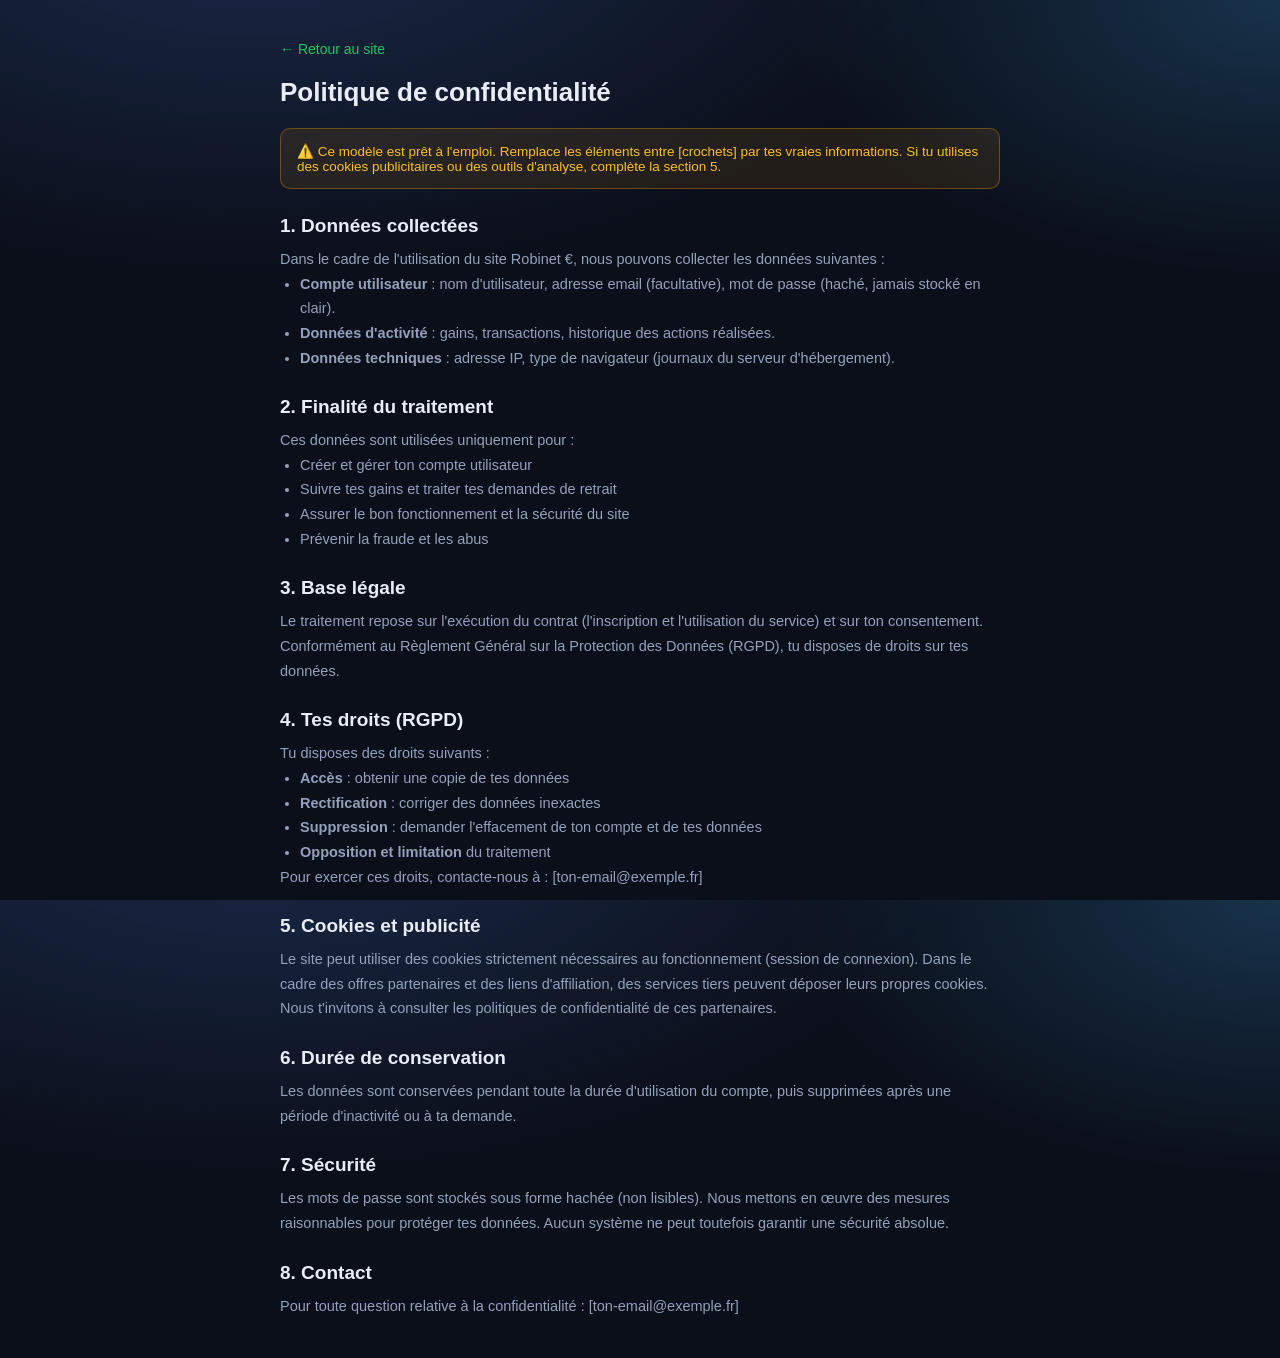
==== robinet-euro/static/confidentialite.html @ 14d7a615 "Ajout des mentions légales et politique de confidentialité" ====
<!DOCTYPE html>
<html lang="fr">
<head>
<meta charset="UTF-8">
<meta name="viewport" content="width=device-width, initial-scale=1.0">
<title>Politique de confidentialité — Robinet €</title>
<link rel="stylesheet" href="style.css">
<style>
  .legal-wrap{max-width:760px;margin:0 auto;padding:40px 20px}
  .legal-wrap h1{font-size:26px;margin-bottom:20px}
  .legal-wrap h2{font-size:19px;margin:26px 0 10px}
  .legal-wrap p,.legal-wrap li{color:var(--muted);font-size:14.5px;line-height:1.7}
  .legal-wrap ul{padding-left:20px}
  .legal-wrap a{color:var(--accent)}
  .back{display:inline-block;margin-bottom:20px;color:var(--accent);text-decoration:none;font-size:14px}
  .warn{background:rgba(245,158,11,.1);border:1px solid rgba(245,158,11,.35);border-radius:10px;padding:14px 16px;font-size:13.5px;color:#fbbf24;margin-bottom:24px}
</style>
</head>
<body>
<div class="legal-wrap">
  <a class="back" href="/">← Retour au site</a>
  <h1>Politique de confidentialité</h1>

  <div class="warn">
    ⚠️ Ce modèle est prêt à l'emploi. Remplace les éléments entre [crochets] par tes vraies informations. Si tu utilises des cookies publicitaires ou des outils d'analyse, complète la section 5.
  </div>

  <h2>1. Données collectées</h2>
  <p>Dans le cadre de l'utilisation du site Robinet €, nous pouvons collecter les données suivantes :</p>
  <ul>
    <li><strong>Compte utilisateur</strong> : nom d'utilisateur, adresse email (facultative), mot de passe (haché, jamais stocké en clair).</li>
    <li><strong>Données d'activité</strong> : gains, transactions, historique des actions réalisées.</li>
    <li><strong>Données techniques</strong> : adresse IP, type de navigateur (journaux du serveur d'hébergement).</li>
  </ul>

  <h2>2. Finalité du traitement</h2>
  <p>Ces données sont utilisées uniquement pour :</p>
  <ul>
    <li>Créer et gérer ton compte utilisateur</li>
    <li>Suivre tes gains et traiter tes demandes de retrait</li>
    <li>Assurer le bon fonctionnement et la sécurité du site</li>
    <li>Prévenir la fraude et les abus</li>
  </ul>

  <h2>3. Base légale</h2>
  <p>
    Le traitement repose sur l'exécution du contrat (l'inscription et l'utilisation du service) et sur ton consentement. Conformément au Règlement Général sur la Protection des Données (RGPD), tu disposes de droits sur tes données.
  </p>

  <h2>4. Tes droits (RGPD)</h2>
  <p>Tu disposes des droits suivants :</p>
  <ul>
    <li><strong>Accès</strong> : obtenir une copie de tes données</li>
    <li><strong>Rectification</strong> : corriger des données inexactes</li>
    <li><strong>Suppression</strong> : demander l'effacement de ton compte et de tes données</li>
    <li><strong>Opposition et limitation</strong> du traitement</li>
  </ul>
  <p>Pour exercer ces droits, contacte-nous à : [ton-email@exemple.fr]</p>

  <h2>5. Cookies et publicité</h2>
  <p>
    Le site peut utiliser des cookies strictement nécessaires au fonctionnement (session de connexion). Dans le cadre des offres partenaires et des liens d'affiliation, des services tiers peuvent déposer leurs propres cookies. Nous t'invitons à consulter les politiques de confidentialité de ces partenaires.
  </p>

  <h2>6. Durée de conservation</h2>
  <p>
    Les données sont conservées pendant toute la durée d'utilisation du compte, puis supprimées après une période d'inactivité ou à ta demande.
  </p>

  <h2>7. Sécurité</h2>
  <p>
    Les mots de passe sont stockés sous forme hachée (non lisibles). Nous mettons en œuvre des mesures raisonnables pour protéger tes données. Aucun système ne peut toutefois garantir une sécurité absolue.
  </p>

  <h2>8. Contact</h2>
  <p>Pour toute question relative à la confidentialité : [ton-email@exemple.fr]</p>
</div>
</body>
</html>
---- robinet-euro/static/style.css ----
:root{
  --bg:#0b0f1a; --bg2:#111827; --card:#161f33; --card2:#1c2740;
  --text:#e8edf7; --muted:#93a1bb; --line:#26324d;
  --accent:#22c55e; --accent2:#16a34a; --gold:#f59e0b;
  --blue:#6366f1; --red:#ef4444; --green:#22c55e;
}
*{box-sizing:border-box;margin:0;padding:0}
html,body{height:100%}
body{
  font-family:-apple-system,BlinkMacSystemFont,"Segoe UI",Roboto,Helvetica,Arial,sans-serif;
  background:radial-gradient(1200px 600px at 20% -10%, #1b2a4a 0%, transparent 60%),
             radial-gradient(900px 500px at 100% 0%, #17324a 0%, transparent 55%),
             var(--bg);
  color:var(--text);
  min-height:100vh;
}
.hidden{display:none !important}
.muted{color:var(--muted)}
a{color:var(--accent)}
button{font-family:inherit;cursor:pointer}

/* ===== TOP BAR ===== */
.topbar{
  position:sticky;top:0;z-index:50;
  display:flex;align-items:center;gap:20px;flex-wrap:wrap;
  padding:12px 22px;background:rgba(11,15,26,.85);backdrop-filter:blur(10px);
  border-bottom:1px solid var(--line);
}
.logo{font-size:20px;font-weight:800}
.logo span{color:var(--accent)}
.logo-big{font-size:34px;font-weight:900;text-align:center}
.logo-big span{color:var(--accent)}
.nav{display:flex;gap:6px;flex-wrap:wrap}
.nav-btn{
  background:transparent;border:1px solid transparent;color:var(--muted);
  padding:8px 14px;border-radius:10px;font-size:14px;transition:.15s;
}
.nav-btn:hover{color:var(--text);background:var(--card2)}
.nav-btn.active{color:var(--text);background:var(--card2);border-color:var(--line)}
.user-box{margin-left:auto;display:flex;align-items:center;gap:14px}
.balance-pill{
  background:linear-gradient(135deg,#14532d,#166534);border:1px solid #1f7a3d;
  padding:8px 16px;border-radius:999px;font-weight:700;color:#86efac;white-space:nowrap;
}
.user-menu{display:flex;align-items:center;gap:8px;color:var(--muted);font-size:14px}
.btn-ghost{background:transparent;border:1px solid var(--line);color:var(--muted);
  border-radius:8px;padding:6px 10px;transition:.15s}
.btn-ghost:hover{color:var(--text);background:var(--card2)}

/* ===== CONTAINER ===== */
.container{max-width:1080px;margin:0 auto;padding:26px 20px 80px}
.tab{display:none}
.tab.active{display:block;animation:fade .25s}
@keyframes fade{from{opacity:0;transform:translateY(6px)}to{opacity:1;transform:none}}
.page-title{font-size:26px;margin-bottom:6px}

/* ===== HERO ===== */
.hero{
  display:flex;justify-content:space-between;gap:24px;flex-wrap:wrap;
  background:linear-gradient(135deg,#14204a,#0f2b3a);border:1px solid var(--line);
  border-radius:18px;padding:26px;margin-bottom:20px;
}
.hero-text h1{font-size:26px;margin-bottom:8px}
.hero-balance{text-align:center;min-width:240px}
.big-balance{font-size:42px;font-weight:900;color:var(--accent)}
.big-balance span{font-size:42px}
.sub{color:var(--muted);font-size:13px;margin-top:4px}
.sub.small{font-size:12px}
.progress-track{background:var(--card2);border-radius:999px;height:10px;margin-top:12px;overflow:hidden}
.progress-fill{background:linear-gradient(90deg,var(--accent),#4ade80);height:100%;transition:width .4s}

/* ===== STATS ===== */
.stat-grid{display:grid;grid-template-columns:repeat(auto-fit,minmax(160px,1fr));gap:14px;margin-bottom:20px}
.stat{background:var(--card);border:1px solid var(--line);border-radius:14px;padding:18px;text-align:center}
.stat-val{font-size:26px;font-weight:800}
.stat-label{color:var(--muted);font-size:12px;margin-top:4px}

/* ===== CARDS ===== */
.two-col{display:grid;grid-template-columns:1fr 1fr;gap:16px;margin-bottom:20px}
@media(max-width:720px){.two-col{grid-template-columns:1fr}}
.card{background:var(--card);border:1px solid var(--line);border-radius:14px;padding:20px;margin-bottom:16px}
.card h2{font-size:17px;margin-bottom:10px}
.card p{color:var(--muted);font-size:14px;line-height:1.55;margin-bottom:12px}
.card p b{color:var(--text)}

/* ===== BUTTONS ===== */
.btn-primary{
  background:linear-gradient(135deg,var(--accent),var(--accent2));color:#04210f;
  border:none;border-radius:10px;padding:11px 18px;font-weight:700;font-size:14px;transition:.15s;
}
.btn-primary:hover{filter:brightness(1.08)}
.btn-primary:disabled{opacity:.5;cursor:not-allowed;filter:none}
.btn-primary.big{width:100%;padding:13px;font-size:15px}

/* ===== FIELDS ===== */
.field{margin-bottom:14px}
.field label{display:block;font-size:13px;color:var(--muted);margin-bottom:6px}
.field input,.field select{
  width:100%;background:var(--bg2);border:1px solid var(--line);color:var(--text);
  border-radius:10px;padding:11px 12px;font-size:14px;outline:none;transition:.15s;
}
.field input:focus,.field select:focus{border-color:var(--accent)}
.field .sub{margin-top:6px}

/* ===== AUTH ===== */
.auth-screen{min-height:100vh;display:flex;align-items:center;justify-content:center;padding:20px}
.auth-card{width:100%;max-width:400px;background:var(--card);border:1px solid var(--line);
  border-radius:18px;padding:30px}
.tagline{color:var(--muted);text-align:center;font-size:14px;margin:12px 0 20px;line-height:1.5}
.auth-tabs{display:flex;gap:8px;margin-bottom:20px}
.auth-tab{flex:1;background:var(--bg2);border:1px solid var(--line);color:var(--muted);
  padding:10px;border-radius:10px;font-weight:600}
.auth-tab.active{background:var(--card2);color:var(--text);border-color:var(--accent)}
.auth-form .field{margin-bottom:14px}
.hint{text-align:center;color:var(--muted);font-size:12px;margin-top:16px}
.error-box{background:rgba(239,68,68,.12);border:1px solid rgba(239,68,68,.4);color:#fca5a5;
  padding:10px 12px;border-radius:10px;font-size:13px;margin-bottom:12px}

/* ===== OFFER GRID ===== */
.filter-row{display:flex;gap:8px;margin:16px 0;flex-wrap:wrap}
.chip{background:var(--card2);border:1px solid var(--line);color:var(--muted);
  padding:7px 14px;border-radius:999px;font-size:13px;transition:.15s}
.chip.active{color:#04210f;background:var(--accent);border-color:var(--accent);font-weight:700}
.offer-grid{display:grid;grid-template-columns:repeat(auto-fill,minmax(240px,1fr));gap:14px}
.offer{background:var(--card);border:1px solid var(--line);border-radius:14px;padding:16px;
  display:flex;flex-direction:column;gap:10px;transition:.15s}
.offer:hover{border-color:var(--accent)}
.offer-icon{font-size:30px}
.offer-title{font-weight:700;font-size:14px;line-height:1.35}
.offer-desc{color:var(--muted);font-size:12.5px;line-height:1.45;flex:1}
.offer-foot{display:flex;align-items:center;justify-content:space-between}
.offer-reward{font-weight:800;color:var(--accent);font-size:16px}
.offer-btn{background:var(--bg2);border:1px solid var(--line);color:var(--text);
  padding:8px 14px;border-radius:9px;font-size:13px;font-weight:600;transition:.15s}
.offer-btn:hover{border-color:var(--accent)}
.offer-btn:disabled{opacity:.45;cursor:not-allowed}
.offer.done{opacity:.65}

/* ===== LEADERBOARD ===== */
.leaderboard{list-style:none;counter-reset:lb}
.leaderboard li{display:flex;align-items:center;gap:12px;padding:10px 4px;border-bottom:1px solid var(--line)}
.leaderboard li:last-child{border-bottom:none}
.leaderboard li::before{counter-increment:lb;content:counter(lb);
  width:26px;height:26px;border-radius:50%;background:var(--card2);display:flex;align-items:center;
  justify-content:center;font-size:12px;font-weight:700;color:var(--muted)}
.leaderboard li:nth-child(1)::before{background:var(--gold);color:#000}
.leaderboard li:nth-child(2)::before{background:#cbd5e1;color:#000}
.leaderboard li:nth-child(3)::before{background:#d97706;color:#000}
.lb-name{flex:1;font-weight:600}
.lb-earn{color:var(--accent);font-weight:700}

/* ===== TABLE ===== */
.table{width:100%;border-collapse:collapse;font-size:13.5px}
.table th{text-align:left;color:var(--muted);font-weight:600;padding:10px 8px;border-bottom:1px solid var(--line)}
.table td{padding:10px 8px;border-bottom:1px solid var(--line)}
.table tr:last-child td{border-bottom:none}
.amt-pos{color:var(--green);font-weight:700}
.amt-neg{color:var(--red);font-weight:700}

/* ===== WITHDRAW LIST ===== */
.wd-list{display:flex;flex-direction:column;gap:10px}
.wd-item{background:var(--bg2);border:1px solid var(--line);border-radius:10px;padding:12px;font-size:13px}
.wd-top{display:flex;justify-content:space-between;align-items:center;margin-bottom:4px}
.wd-amount{font-weight:800;font-size:16px}
.badge{padding:3px 9px;border-radius:999px;font-size:11px;font-weight:700}
.badge.pending{background:rgba(245,158,11,.15);color:#fbbf24}
.badge.paid{background:rgba(34,197,94,.15);color:#4ade80}
.badge.rejected{background:rgba(239,68,68,.15);color:#f87171}

/* ===== ADMIN ===== */
.form-row{display:flex;gap:10px;flex-wrap:wrap;margin-bottom:12px}
.form-row input,.form-row select{
  background:var(--bg2);border:1px solid var(--line);color:var(--text);
  border-radius:9px;padding:10px;font-size:13px;flex:1;min-width:140px;outline:none}
.adm-row{display:flex;align-items:center;gap:10px;padding:10px 4px;border-bottom:1px solid var(--line);flex-wrap:wrap}
.adm-row:last-child{border-bottom:none}
.adm-main{flex:1;min-width:140px}
.adm-title{font-weight:600;font-size:14px}
.adm-sub{color:var(--muted);font-size:12px}
.btn-sm{background:var(--card2);border:1px solid var(--line);color:var(--text);
  padding:6px 12px;border-radius:8px;font-size:12.5px;font-weight:600}
.btn-sm.green{border-color:var(--green);color:var(--green)}
.btn-sm.red{border-color:var(--red);color:var(--red)}

/* ===== MODAL ===== */
.modal{position:fixed;inset:0;background:rgba(0,0,0,.7);backdrop-filter:blur(4px);
  display:flex;align-items:center;justify-content:center;padding:20px;z-index:100}
.modal-box{background:var(--card);border:1px solid var(--line);border-radius:16px;
  padding:24px;width:100%;max-width:460px;max-height:90vh;overflow-y:auto}
.modal-box h2{font-size:19px;margin-bottom:12px}
.modal-box.center{text-align:center}

/* ===== VIDEO PLAYER ===== */
.video-player{background:#000;border-radius:12px;overflow:hidden;position:relative;aspect-ratio:16/9}
.video-inner{position:absolute;inset:0;display:flex;flex-direction:column;align-items:center;
  justify-content:center;gap:10px;background:linear-gradient(135deg,#1e293b,#0f172a);
  animation:adpulse 3s infinite}
@keyframes adpulse{0%,100%{background:linear-gradient(135deg,#1e293b,#0f172a)}
  50%{background:linear-gradient(135deg,#312e81,#0f172a)}}
.ad-badge{position:absolute;top:10px;left:10px;background:rgba(0,0,0,.6);color:#fbbf24;
  font-size:10px;letter-spacing:1px;padding:4px 8px;border-radius:4px}
.video-brand{font-size:52px}
.video-title{font-size:18px;font-weight:700;text-align:center;padding:0 20px}
.video-sub{color:#94a3b8;font-size:12px}
.video-bar{position:absolute;bottom:0;left:0;right:0;height:4px;background:rgba(255,255,255,.15)}
.video-bar-fill{height:100%;background:var(--gold);width:0;transition:width .2s linear}
.video-timer{position:absolute;bottom:8px;right:10px;color:#fff;font-size:12px;background:rgba(0,0,0,.6);padding:2px 8px;border-radius:4px}

/* ===== PTC ===== */
.fake-browser{border:1px solid var(--line);border-radius:12px;overflow:hidden;margin:14px 0}
.fb-bar{background:var(--bg2);display:flex;align-items:center;gap:6px;padding:10px 12px}
.dot{width:10px;height:10px;border-radius:50%}
.dot.r{background:#f87171}.dot.y{background:#fbbf24}.dot.g{background:#4ade80}
.fb-url{flex:1;margin-left:8px;background:var(--card2);border-radius:6px;padding:4px 10px;font-size:11px;color:var(--muted)}
.fb-body{padding:18px;text-align:center;background:var(--bg2)}
.ad-banner{background:linear-gradient(135deg,#7c3aed,#2563eb);padding:14px;border-radius:10px;
  font-weight:700;margin-bottom:14px;font-size:14px}
.fb-body h3{font-size:16px;margin-bottom:6px}
.fb-body p{color:var(--muted);font-size:13px}

/* ===== SURVEY ===== */
.sq{margin-bottom:18px}
.sq h4{font-size:14px;margin-bottom:8px}
.sq label{display:flex;align-items:center;gap:8px;padding:9px 12px;background:var(--bg2);
  border:1px solid var(--line);border-radius:9px;margin-bottom:6px;cursor:pointer;font-size:13.5px}
.sq input{margin:0}

/* ===== WHEEL ===== */
.wheel-wrap{position:relative;width:240px;height:240px;margin:20px auto}
.wheel-pointer{position:absolute;top:-12px;left:50%;transform:translateX(-50%);font-size:24px;z-index:5;color:var(--gold)}
.wheel{width:100%;height:100%;border-radius:50%;position:relative;overflow:hidden;
  border:6px solid #facc15;transition:transform 3.2s cubic-bezier(.15,.8,.25,1);background:#0f172a}
.seg{position:absolute;top:0;left:50%;width:50%;height:50%;transform-origin:0 100%;
  transform:rotate(var(--r));display:flex;align-items:center;justify-content:center;
  clip-path:polygon(0 0,100% 0,0 100%);font-size:13px;font-weight:800;color:#fff;padding:12px 6px}
.seg:nth-child(odd){background:#2563eb}.seg:nth-child(even){background:#16a34a}
.wheel-result{font-size:20px;font-weight:800;margin:10px 0;min-height:28px;color:var(--accent)}

/* ===== ROBINET € ===== */
.faucet-card{
  display:flex;gap:26px;align-items:center;flex-wrap:wrap;
  background:linear-gradient(135deg,#0f2b3a,#123c52);border:1px solid #1f5c78;
  border-radius:18px;padding:24px;margin-bottom:20px;position:relative;overflow:hidden;
}
.faucet-card::before{
  content:"";position:absolute;inset:0;
  background:radial-gradient(400px 200px at 30% 0%, rgba(34,197,94,.12), transparent 60%);
}
.faucet-left{position:relative;z-index:2}
.faucet-scene{
  position:relative;width:150px;height:170px;display:flex;flex-direction:column;
  align-items:center;justify-content:flex-start;
}
.faucet-pipe{font-size:64px;line-height:1;filter:drop-shadow(0 4px 10px rgba(0,0,0,.4))}
.faucet-stream{
  display:flex;flex-direction:column;align-items:center;gap:4px;height:60px;
  overflow:hidden;opacity:0;transition:opacity .2s;
}
.faucet-stream.on{opacity:1}
.drop{font-size:16px;animation:drip 1s linear infinite}
.drop:nth-child(2){animation-delay:.33s}
.drop:nth-child(3){animation-delay:.66s}
@keyframes drip{0%{transform:translateY(-40px);opacity:0}30%{opacity:1}100%{transform:translateY(20px);opacity:0}}
.faucet-bowl{font-size:40px;line-height:1;margin-top:2px}
.faucet-right{position:relative;z-index:2;flex:1;min-width:240px}
.faucet-right h2{font-size:22px;margin-bottom:6px}
.faucet-info{display:flex;gap:14px;flex-wrap:wrap;margin:14px 0}
.faucet-reward-range,.faucet-cooldown{
  background:rgba(0,0,0,.25);border:1px solid rgba(255,255,255,.12);
  padding:8px 14px;border-radius:10px;font-size:13px;color:var(--muted)
}
.faucet-reward-range b,.faucet-cooldown b{color:var(--accent)}
.faucet-btn{
  background:linear-gradient(135deg,#22c55e,#059669);color:#04210f;border:none;
  padding:14px 24px;border-radius:12px;font-size:16px;font-weight:800;cursor:pointer;
  transition:.15s;width:100%;max-width:320px;box-shadow:0 6px 20px rgba(34,197,94,.3);
}
.faucet-btn:hover{filter:brightness(1.08);transform:translateY(-1px)}
.faucet-btn:disabled{opacity:.5;cursor:not-allowed;filter:grayscale(.3);transform:none}
.faucet-timer{min-height:22px;margin-top:10px;font-size:14px;font-weight:700;color:var(--gold)}
.faucet-timer.ready{color:var(--accent)}

/* pièces qui tombent après ouverture */
.coin-fall{
  position:absolute;z-index:5;font-size:26px;pointer-events:none;
  animation:coinfall 1.1s ease-in forwards;
}
@keyframes coinfall{
  0%{transform:translateY(0) rotate(0);opacity:1}
  100%{transform:translateY(150px) rotate(360deg);opacity:0}
}

/* ===== JEUX ===== */
.game-grid{display:grid;grid-template-columns:repeat(auto-fit,minmax(280px,1fr));gap:16px}
.game-card{background:var(--card);border:1px solid var(--line);border-radius:16px;padding:20px;
  display:flex;flex-direction:column;gap:12px;text-align:center}
.game-card h3{font-size:17px}
.game-icon{font-size:40px}
.game-btn{
  background:linear-gradient(135deg,#6366f1,#4f46e5);color:#fff;border:none;
  padding:12px 18px;border-radius:10px;font-weight:700;font-size:14px;cursor:pointer;transition:.15s;
}
.game-btn:hover{filter:brightness(1.1)}
.game-btn:disabled{opacity:.5;cursor:not-allowed}
.game-btn.small{padding:9px 16px;font-size:13px;flex:1}
.game-btn.gold{background:linear-gradient(135deg,#f59e0b,#d97706);color:#000}

.clicker-coin{font-size:80px;cursor:pointer;user-select:none;transition:transform .06s;line-height:1.1}
.clicker-coin:active{transform:scale(.9)}
.clicker-count{font-size:22px;font-weight:800;color:var(--accent)}
.clicker-time{color:var(--muted);font-size:14px}

.coinflip-coin{font-size:70px;line-height:1.2;transition:transform .4s}
.coinflip-coin.flip{animation:coinflip .8s}
@keyframes coinflip{0%{transform:rotateY(0)}100%{transform:rotateY(1080deg)}}
.coinflip-buttons{display:flex;gap:10px}
.coinflip-result{min-height:24px;font-weight:700;font-size:15px}
.coinflip-result.win{color:var(--green)}
.coinflip-result.lose{color:var(--red)}

.memory-grid{display:grid;grid-template-columns:repeat(4,1fr);gap:8px;margin:0 auto;width:100%;max-width:260px}
.memory-card{
  aspect-ratio:1;background:var(--bg2);border:1px solid var(--line);border-radius:10px;
  font-size:26px;cursor:pointer;display:flex;align-items:center;justify-content:center;
  transition:.15s;
}
.memory-card.flipped{background:var(--card2)}
.memory-card.matched{background:rgba(34,197,94,.2);border-color:var(--green);cursor:default}
.memory-status{color:var(--muted);font-size:14px;font-weight:600}

/* ===== TOASTS ===== */
#toast-container{position:fixed;bottom:20px;right:20px;display:flex;flex-direction:column;gap:10px;z-index:200}
.toast{background:var(--card);border:1px solid var(--line);border-left:4px solid var(--accent);
  padding:12px 16px;border-radius:10px;font-size:14px;max-width:340px;box-shadow:0 8px 30px rgba(0,0,0,.4);
  animation:slidein .25s}
.toast.err{border-left-color:var(--red)}
.toast.gold{border-left-color:var(--gold)}
@keyframes slidein{from{opacity:0;transform:translateX(30px)}to{opacity:1;transform:none}}
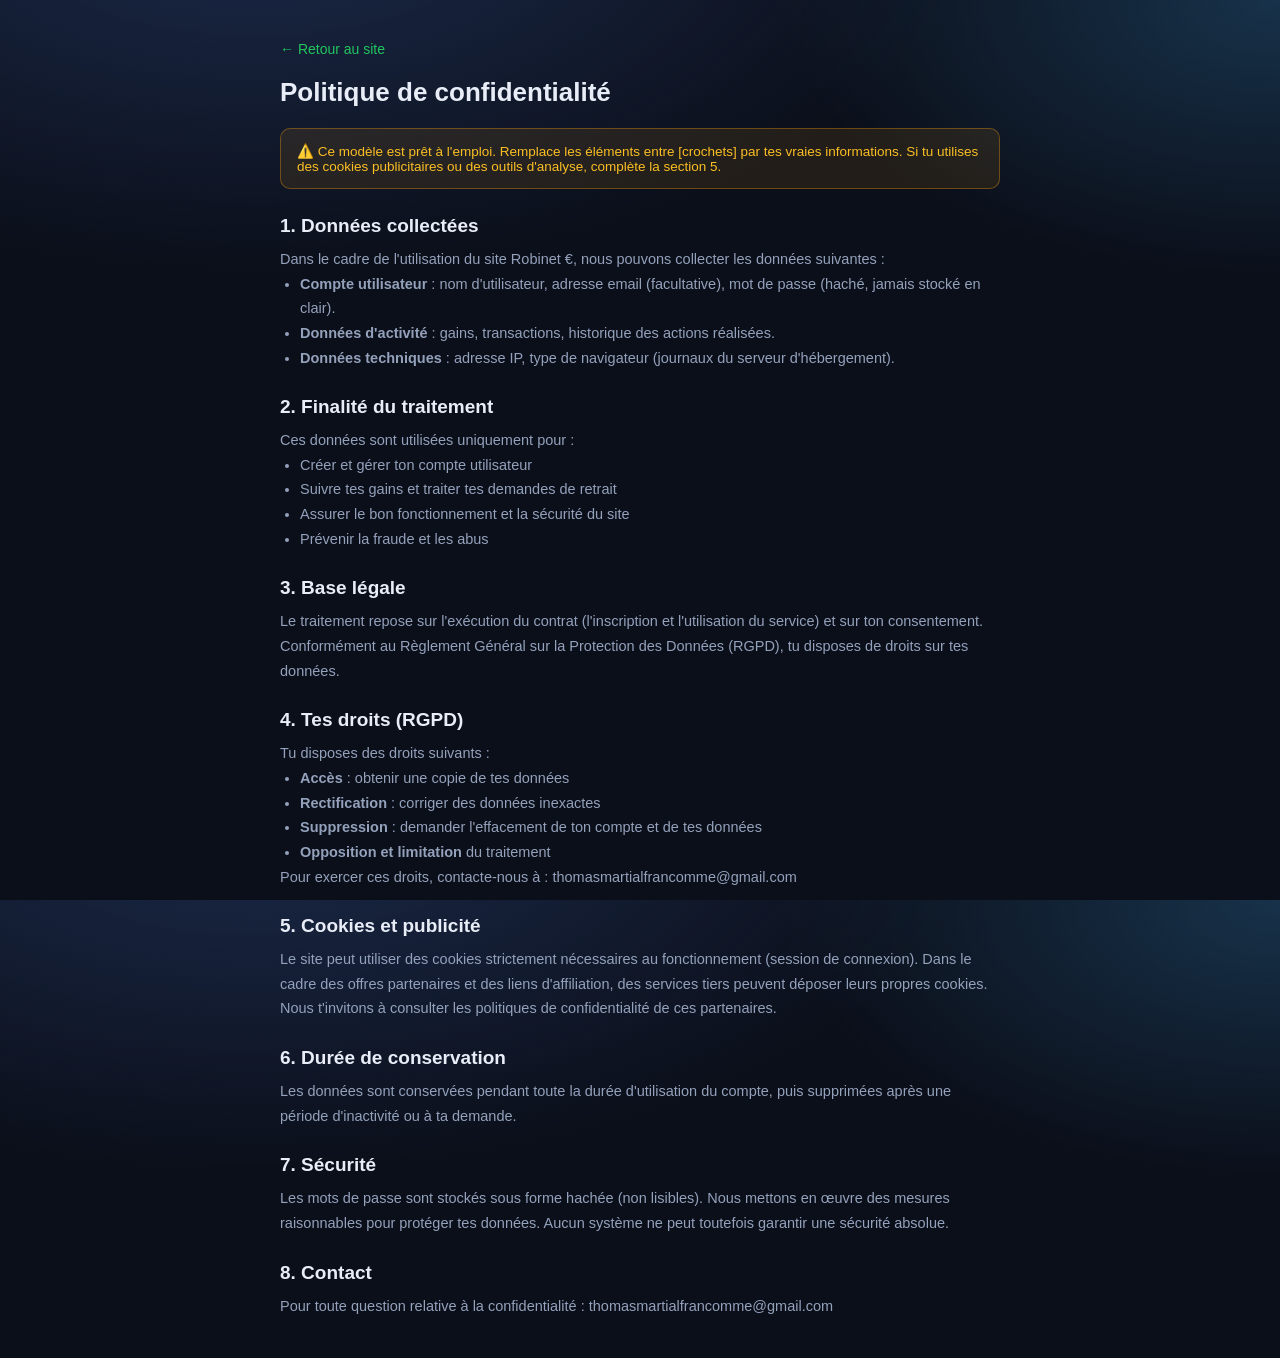
==== commit 8748fd2a: "Email de contact renseigné dans les pages légales" ====
--- a/robinet-euro/static/confidentialite.html
+++ b/robinet-euro/static/confidentialite.html
@@ -55,7 +55,7 @@
     <li><strong>Suppression</strong> : demander l'effacement de ton compte et de tes données</li>
     <li><strong>Opposition et limitation</strong> du traitement</li>
   </ul>
-  <p>Pour exercer ces droits, contacte-nous à : [ton-email@exemple.fr]</p>
+  <p>Pour exercer ces droits, contacte-nous à : thomasmartialfrancomme@gmail.com</p>
 
   <h2>5. Cookies et publicité</h2>
   <p>
@@ -73,7 +73,7 @@
   </p>
 
   <h2>8. Contact</h2>
-  <p>Pour toute question relative à la confidentialité : [ton-email@exemple.fr]</p>
+  <p>Pour toute question relative à la confidentialité : thomasmartialfrancomme@gmail.com</p>
 </div>
 </body>
 </html>
--- a/robinet-euro/static/style.css
+++ b/robinet-euro/static/style.css
@@ -328,6 +328,17 @@
 .memory-card.matched{background:rgba(34,197,94,.2);border-color:var(--green);cursor:default}
 .memory-status{color:var(--muted);font-size:14px;font-weight:600}
 
+/* ===== LEGAL / FOOTER ===== */
+.legal-links{text-align:center;margin-top:18px;font-size:12.5px;color:var(--muted)}
+.legal-links a{color:var(--muted);text-decoration:none;transition:.15s}
+.legal-links a:hover{color:var(--accent)}
+.site-footer{
+  display:flex;justify-content:space-between;align-items:center;flex-wrap:wrap;gap:10px;
+  padding:18px 22px;border-top:1px solid var(--line);color:var(--muted);font-size:13px;
+}
+.site-footer a{color:var(--muted);text-decoration:none;transition:.15s}
+.site-footer a:hover{color:var(--accent)}
+
 /* ===== TOASTS ===== */
 #toast-container{position:fixed;bottom:20px;right:20px;display:flex;flex-direction:column;gap:10px;z-index:200}
 .toast{background:var(--card);border:1px solid var(--line);border-left:4px solid var(--accent);
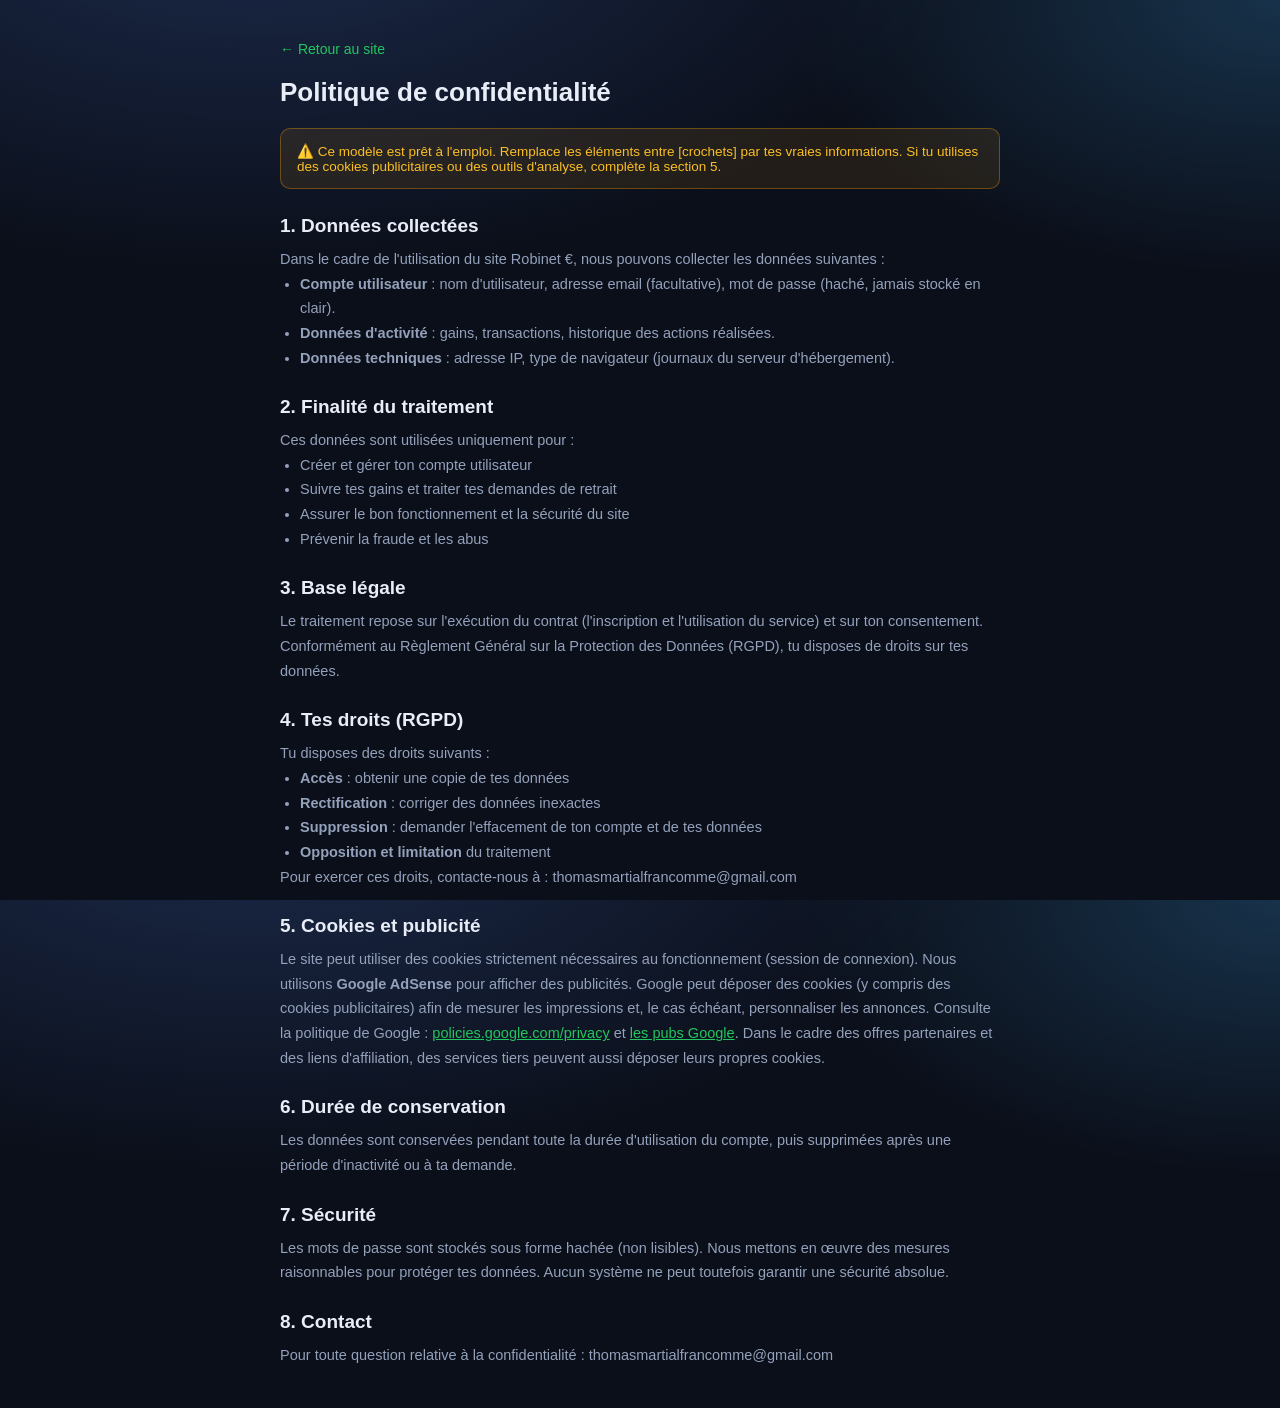
==== commit a59af23b: "Ajout Google AdSense (Auto ads) et ads.txt" ====
--- a/robinet-euro/static/confidentialite.html
+++ b/robinet-euro/static/confidentialite.html
@@ -4,6 +4,8 @@
 <meta charset="UTF-8">
 <meta name="viewport" content="width=device-width, initial-scale=1.0">
 <title>Politique de confidentialité — Robinet €</title>
+<script async src="https://pagead2.googlesyndication.com/pagead/js/adsbygoogle.js?client=ca-pub-8626762461400111"
+     crossorigin="anonymous"></script>
 <link rel="stylesheet" href="style.css">
 <style>
   .legal-wrap{max-width:760px;margin:0 auto;padding:40px 20px}
@@ -59,7 +61,13 @@
 
   <h2>5. Cookies et publicité</h2>
   <p>
-    Le site peut utiliser des cookies strictement nécessaires au fonctionnement (session de connexion). Dans le cadre des offres partenaires et des liens d'affiliation, des services tiers peuvent déposer leurs propres cookies. Nous t'invitons à consulter les politiques de confidentialité de ces partenaires.
+    Le site peut utiliser des cookies strictement nécessaires au fonctionnement (session de connexion).
+    Nous utilisons <strong>Google AdSense</strong> pour afficher des publicités. Google peut déposer des cookies
+    (y compris des cookies publicitaires) afin de mesurer les impressions et, le cas échéant, personnaliser les annonces.
+    Consulte la politique de Google :
+    <a href="https://policies.google.com/privacy" target="_blank" rel="noopener">policies.google.com/privacy</a>
+    et <a href="https://policies.google.com/technologies/ads" target="_blank" rel="noopener">les pubs Google</a>.
+    Dans le cadre des offres partenaires et des liens d'affiliation, des services tiers peuvent aussi déposer leurs propres cookies.
   </p>
 
   <h2>6. Durée de conservation</h2>
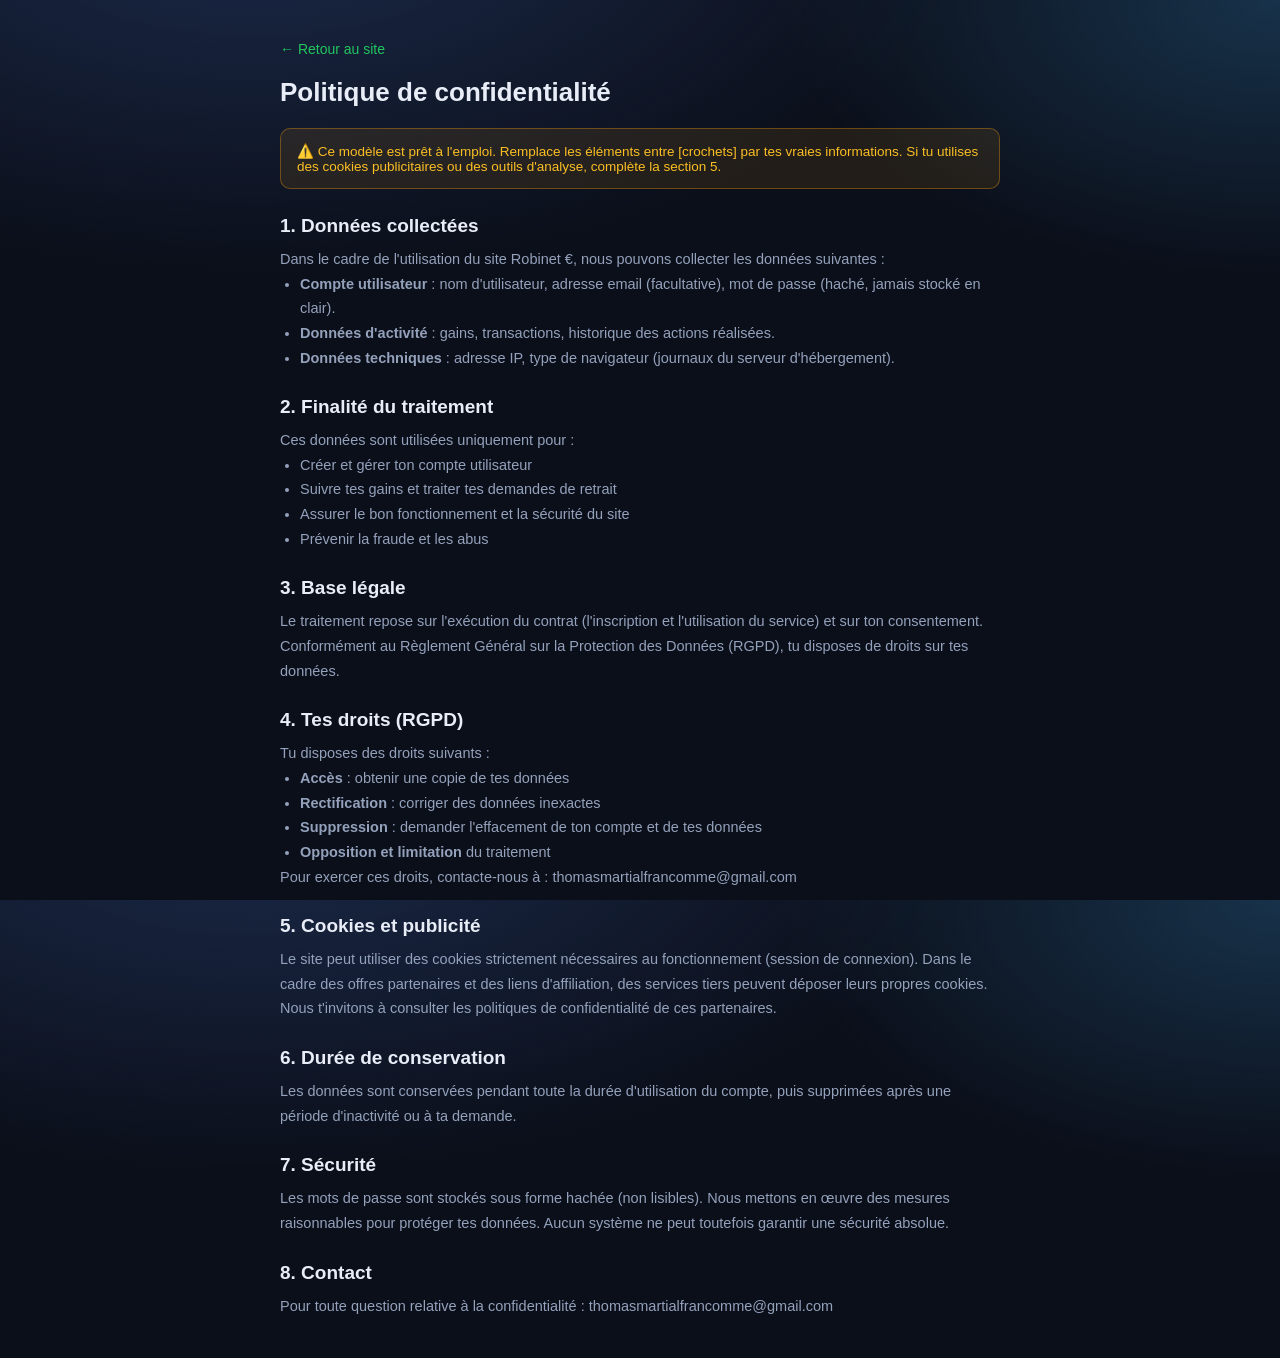
==== commit c4f08149: "Ajout meta referrer no-referrer-when-downgrade dans le head" ====
--- a/robinet-euro/static/confidentialite.html
+++ b/robinet-euro/static/confidentialite.html
@@ -3,9 +3,8 @@
 <head>
 <meta charset="UTF-8">
 <meta name="viewport" content="width=device-width, initial-scale=1.0">
+<meta name="referrer" content="no-referrer-when-downgrade" />
 <title>Politique de confidentialité — Robinet €</title>
-<script async src="https://pagead2.googlesyndication.com/pagead/js/adsbygoogle.js?client=ca-pub-8626762461400111"
-     crossorigin="anonymous"></script>
 <link rel="stylesheet" href="style.css">
 <style>
   .legal-wrap{max-width:760px;margin:0 auto;padding:40px 20px}
@@ -61,13 +60,7 @@
 
   <h2>5. Cookies et publicité</h2>
   <p>
-    Le site peut utiliser des cookies strictement nécessaires au fonctionnement (session de connexion).
-    Nous utilisons <strong>Google AdSense</strong> pour afficher des publicités. Google peut déposer des cookies
-    (y compris des cookies publicitaires) afin de mesurer les impressions et, le cas échéant, personnaliser les annonces.
-    Consulte la politique de Google :
-    <a href="https://policies.google.com/privacy" target="_blank" rel="noopener">policies.google.com/privacy</a>
-    et <a href="https://policies.google.com/technologies/ads" target="_blank" rel="noopener">les pubs Google</a>.
-    Dans le cadre des offres partenaires et des liens d'affiliation, des services tiers peuvent aussi déposer leurs propres cookies.
+    Le site peut utiliser des cookies strictement nécessaires au fonctionnement (session de connexion). Dans le cadre des offres partenaires et des liens d'affiliation, des services tiers peuvent déposer leurs propres cookies. Nous t'invitons à consulter les politiques de confidentialité de ces partenaires.
   </p>
 
   <h2>6. Durée de conservation</h2>
--- a/robinet-euro/static/style.css
+++ b/robinet-euro/static/style.css
@@ -19,331 +19,33 @@
 a{color:var(--accent)}
 button{font-family:inherit;cursor:pointer}
 
-/* ===== TOP BAR ===== */
-.topbar{
-  position:sticky;top:0;z-index:50;
-  display:flex;align-items:center;gap:20px;flex-wrap:wrap;
-  padding:12px 22px;background:rgba(11,15,26,.85);backdrop-filter:blur(10px);
-  border-bottom:1px solid var(--line);
+/* ===== CARRES PUB PAGE ACCUEIL ===== */
+.auth-screen{flex-direction:column;gap:26px;padding:26px 16px 60px;justify-content:flex-start}
+.auth-screen .auth-card{margin:0 auto}
+.auth-screen .legal-links{margin-top:16px}
+.landing-ads{width:100%;max-width:1020px;margin:0 auto}
+.ads-head{display:flex;align-items:center;justify-content:center;gap:10px;flex-wrap:wrap}
+.ads-title{font-size:22px;font-weight:800}
+.ads-age{background:var(--card2);border:1px solid var(--line);color:var(--accent);
+  font-weight:700;font-size:12px;padding:5px 12px;border-radius:999px}
+.ads-sub{text-align:center;font-size:13.5px;margin:10px 0 18px}
+.ads-note{text-align:center;font-size:11.5px;margin-top:14px}
+.ads-grid{display:grid;grid-template-columns:repeat(auto-fill,minmax(158px,1fr));gap:12px}
+.ad-square{aspect-ratio:1/1;border-radius:16px;position:relative;overflow:hidden;cursor:pointer;
+  display:flex;flex-direction:column;align-items:center;justify-content:center;gap:6px;padding:12px;
+  color:#fff;text-align:center;transition:.18s;border:1px solid rgba(255,255,255,.18);box-shadow:0 4px 14px rgba(0,0,0,.25);text-decoration:none}
+.ad-square:hover{transform:translateY(-4px) scale(1.02);box-shadow:0 10px 26px rgba(0,0,0,.45);border-color:#fff}
+.ad-square .pub-tag{position:absolute;top:8px;left:8px;background:rgba(0,0,0,.55);color:#fbbf24;
+  font-size:9px;font-weight:800;letter-spacing:1px;padding:3px 7px;border-radius:5px}
+.ad-square .ad-art{font-size:38px;line-height:1;filter:drop-shadow(0 3px 6px rgba(0,0,0,.35))}
+.ad-square .ad-cat{font-size:9px;font-weight:800;letter-spacing:1.5px;text-transform:uppercase;opacity:.85}
+.ad-square .ad-name{font-size:15px;font-weight:900;line-height:1.1;text-shadow:0 2px 6px rgba(0,0,0,.4)}
+.ad-square .ad-tag{font-size:10.5px;opacity:.92;line-height:1.3}
+.ad-square .ad-go{margin-top:2px;background:rgba(255,255,255,.95);color:#111;font-size:11px;font-weight:900;
+  padding:5px 14px;border-radius:999px;letter-spacing:1px;box-shadow:0 3px 8px rgba(0,0,0,.3)}
+
+@media (max-width:520px){
+  .ads-grid{grid-template-columns:repeat(auto-fill,minmax(138px,1fr));gap:10px}
+  .ad-square .ad-art{font-size:30px}
+  .ad-square .ad-name{font-size:13px}
 }
-.logo{font-size:20px;font-weight:800}
-.logo span{color:var(--accent)}
-.logo-big{font-size:34px;font-weight:900;text-align:center}
-.logo-big span{color:var(--accent)}
-.nav{display:flex;gap:6px;flex-wrap:wrap}
-.nav-btn{
-  background:transparent;border:1px solid transparent;color:var(--muted);
-  padding:8px 14px;border-radius:10px;font-size:14px;transition:.15s;
-}
-.nav-btn:hover{color:var(--text);background:var(--card2)}
-.nav-btn.active{color:var(--text);background:var(--card2);border-color:var(--line)}
-.user-box{margin-left:auto;display:flex;align-items:center;gap:14px}
-.balance-pill{
-  background:linear-gradient(135deg,#14532d,#166534);border:1px solid #1f7a3d;
-  padding:8px 16px;border-radius:999px;font-weight:700;color:#86efac;white-space:nowrap;
-}
-.user-menu{display:flex;align-items:center;gap:8px;color:var(--muted);font-size:14px}
-.btn-ghost{background:transparent;border:1px solid var(--line);color:var(--muted);
-  border-radius:8px;padding:6px 10px;transition:.15s}
-.btn-ghost:hover{color:var(--text);background:var(--card2)}
-
-/* ===== CONTAINER ===== */
-.container{max-width:1080px;margin:0 auto;padding:26px 20px 80px}
-.tab{display:none}
-.tab.active{display:block;animation:fade .25s}
-@keyframes fade{from{opacity:0;transform:translateY(6px)}to{opacity:1;transform:none}}
-.page-title{font-size:26px;margin-bottom:6px}
-
-/* ===== HERO ===== */
-.hero{
-  display:flex;justify-content:space-between;gap:24px;flex-wrap:wrap;
-  background:linear-gradient(135deg,#14204a,#0f2b3a);border:1px solid var(--line);
-  border-radius:18px;padding:26px;margin-bottom:20px;
-}
-.hero-text h1{font-size:26px;margin-bottom:8px}
-.hero-balance{text-align:center;min-width:240px}
-.big-balance{font-size:42px;font-weight:900;color:var(--accent)}
-.big-balance span{font-size:42px}
-.sub{color:var(--muted);font-size:13px;margin-top:4px}
-.sub.small{font-size:12px}
-.progress-track{background:var(--card2);border-radius:999px;height:10px;margin-top:12px;overflow:hidden}
-.progress-fill{background:linear-gradient(90deg,var(--accent),#4ade80);height:100%;transition:width .4s}
-
-/* ===== STATS ===== */
-.stat-grid{display:grid;grid-template-columns:repeat(auto-fit,minmax(160px,1fr));gap:14px;margin-bottom:20px}
-.stat{background:var(--card);border:1px solid var(--line);border-radius:14px;padding:18px;text-align:center}
-.stat-val{font-size:26px;font-weight:800}
-.stat-label{color:var(--muted);font-size:12px;margin-top:4px}
-
-/* ===== CARDS ===== */
-.two-col{display:grid;grid-template-columns:1fr 1fr;gap:16px;margin-bottom:20px}
-@media(max-width:720px){.two-col{grid-template-columns:1fr}}
-.card{background:var(--card);border:1px solid var(--line);border-radius:14px;padding:20px;margin-bottom:16px}
-.card h2{font-size:17px;margin-bottom:10px}
-.card p{color:var(--muted);font-size:14px;line-height:1.55;margin-bottom:12px}
-.card p b{color:var(--text)}
-
-/* ===== BUTTONS ===== */
-.btn-primary{
-  background:linear-gradient(135deg,var(--accent),var(--accent2));color:#04210f;
-  border:none;border-radius:10px;padding:11px 18px;font-weight:700;font-size:14px;transition:.15s;
-}
-.btn-primary:hover{filter:brightness(1.08)}
-.btn-primary:disabled{opacity:.5;cursor:not-allowed;filter:none}
-.btn-primary.big{width:100%;padding:13px;font-size:15px}
-
-/* ===== FIELDS ===== */
-.field{margin-bottom:14px}
-.field label{display:block;font-size:13px;color:var(--muted);margin-bottom:6px}
-.field input,.field select{
-  width:100%;background:var(--bg2);border:1px solid var(--line);color:var(--text);
-  border-radius:10px;padding:11px 12px;font-size:14px;outline:none;transition:.15s;
-}
-.field input:focus,.field select:focus{border-color:var(--accent)}
-.field .sub{margin-top:6px}
-
-/* ===== AUTH ===== */
-.auth-screen{min-height:100vh;display:flex;align-items:center;justify-content:center;padding:20px}
-.auth-card{width:100%;max-width:400px;background:var(--card);border:1px solid var(--line);
-  border-radius:18px;padding:30px}
-.tagline{color:var(--muted);text-align:center;font-size:14px;margin:12px 0 20px;line-height:1.5}
-.auth-tabs{display:flex;gap:8px;margin-bottom:20px}
-.auth-tab{flex:1;background:var(--bg2);border:1px solid var(--line);color:var(--muted);
-  padding:10px;border-radius:10px;font-weight:600}
-.auth-tab.active{background:var(--card2);color:var(--text);border-color:var(--accent)}
-.auth-form .field{margin-bottom:14px}
-.hint{text-align:center;color:var(--muted);font-size:12px;margin-top:16px}
-.error-box{background:rgba(239,68,68,.12);border:1px solid rgba(239,68,68,.4);color:#fca5a5;
-  padding:10px 12px;border-radius:10px;font-size:13px;margin-bottom:12px}
-
-/* ===== OFFER GRID ===== */
-.filter-row{display:flex;gap:8px;margin:16px 0;flex-wrap:wrap}
-.chip{background:var(--card2);border:1px solid var(--line);color:var(--muted);
-  padding:7px 14px;border-radius:999px;font-size:13px;transition:.15s}
-.chip.active{color:#04210f;background:var(--accent);border-color:var(--accent);font-weight:700}
-.offer-grid{display:grid;grid-template-columns:repeat(auto-fill,minmax(240px,1fr));gap:14px}
-.offer{background:var(--card);border:1px solid var(--line);border-radius:14px;padding:16px;
-  display:flex;flex-direction:column;gap:10px;transition:.15s}
-.offer:hover{border-color:var(--accent)}
-.offer-icon{font-size:30px}
-.offer-title{font-weight:700;font-size:14px;line-height:1.35}
-.offer-desc{color:var(--muted);font-size:12.5px;line-height:1.45;flex:1}
-.offer-foot{display:flex;align-items:center;justify-content:space-between}
-.offer-reward{font-weight:800;color:var(--accent);font-size:16px}
-.offer-btn{background:var(--bg2);border:1px solid var(--line);color:var(--text);
-  padding:8px 14px;border-radius:9px;font-size:13px;font-weight:600;transition:.15s}
-.offer-btn:hover{border-color:var(--accent)}
-.offer-btn:disabled{opacity:.45;cursor:not-allowed}
-.offer.done{opacity:.65}
-
-/* ===== LEADERBOARD ===== */
-.leaderboard{list-style:none;counter-reset:lb}
-.leaderboard li{display:flex;align-items:center;gap:12px;padding:10px 4px;border-bottom:1px solid var(--line)}
-.leaderboard li:last-child{border-bottom:none}
-.leaderboard li::before{counter-increment:lb;content:counter(lb);
-  width:26px;height:26px;border-radius:50%;background:var(--card2);display:flex;align-items:center;
-  justify-content:center;font-size:12px;font-weight:700;color:var(--muted)}
-.leaderboard li:nth-child(1)::before{background:var(--gold);color:#000}
-.leaderboard li:nth-child(2)::before{background:#cbd5e1;color:#000}
-.leaderboard li:nth-child(3)::before{background:#d97706;color:#000}
-.lb-name{flex:1;font-weight:600}
-.lb-earn{color:var(--accent);font-weight:700}
-
-/* ===== TABLE ===== */
-.table{width:100%;border-collapse:collapse;font-size:13.5px}
-.table th{text-align:left;color:var(--muted);font-weight:600;padding:10px 8px;border-bottom:1px solid var(--line)}
-.table td{padding:10px 8px;border-bottom:1px solid var(--line)}
-.table tr:last-child td{border-bottom:none}
-.amt-pos{color:var(--green);font-weight:700}
-.amt-neg{color:var(--red);font-weight:700}
-
-/* ===== WITHDRAW LIST ===== */
-.wd-list{display:flex;flex-direction:column;gap:10px}
-.wd-item{background:var(--bg2);border:1px solid var(--line);border-radius:10px;padding:12px;font-size:13px}
-.wd-top{display:flex;justify-content:space-between;align-items:center;margin-bottom:4px}
-.wd-amount{font-weight:800;font-size:16px}
-.badge{padding:3px 9px;border-radius:999px;font-size:11px;font-weight:700}
-.badge.pending{background:rgba(245,158,11,.15);color:#fbbf24}
-.badge.paid{background:rgba(34,197,94,.15);color:#4ade80}
-.badge.rejected{background:rgba(239,68,68,.15);color:#f87171}
-
-/* ===== ADMIN ===== */
-.form-row{display:flex;gap:10px;flex-wrap:wrap;margin-bottom:12px}
-.form-row input,.form-row select{
-  background:var(--bg2);border:1px solid var(--line);color:var(--text);
-  border-radius:9px;padding:10px;font-size:13px;flex:1;min-width:140px;outline:none}
-.adm-row{display:flex;align-items:center;gap:10px;padding:10px 4px;border-bottom:1px solid var(--line);flex-wrap:wrap}
-.adm-row:last-child{border-bottom:none}
-.adm-main{flex:1;min-width:140px}
-.adm-title{font-weight:600;font-size:14px}
-.adm-sub{color:var(--muted);font-size:12px}
-.btn-sm{background:var(--card2);border:1px solid var(--line);color:var(--text);
-  padding:6px 12px;border-radius:8px;font-size:12.5px;font-weight:600}
-.btn-sm.green{border-color:var(--green);color:var(--green)}
-.btn-sm.red{border-color:var(--red);color:var(--red)}
-
-/* ===== MODAL ===== */
-.modal{position:fixed;inset:0;background:rgba(0,0,0,.7);backdrop-filter:blur(4px);
-  display:flex;align-items:center;justify-content:center;padding:20px;z-index:100}
-.modal-box{background:var(--card);border:1px solid var(--line);border-radius:16px;
-  padding:24px;width:100%;max-width:460px;max-height:90vh;overflow-y:auto}
-.modal-box h2{font-size:19px;margin-bottom:12px}
-.modal-box.center{text-align:center}
-
-/* ===== VIDEO PLAYER ===== */
-.video-player{background:#000;border-radius:12px;overflow:hidden;position:relative;aspect-ratio:16/9}
-.video-inner{position:absolute;inset:0;display:flex;flex-direction:column;align-items:center;
-  justify-content:center;gap:10px;background:linear-gradient(135deg,#1e293b,#0f172a);
-  animation:adpulse 3s infinite}
-@keyframes adpulse{0%,100%{background:linear-gradient(135deg,#1e293b,#0f172a)}
-  50%{background:linear-gradient(135deg,#312e81,#0f172a)}}
-.ad-badge{position:absolute;top:10px;left:10px;background:rgba(0,0,0,.6);color:#fbbf24;
-  font-size:10px;letter-spacing:1px;padding:4px 8px;border-radius:4px}
-.video-brand{font-size:52px}
-.video-title{font-size:18px;font-weight:700;text-align:center;padding:0 20px}
-.video-sub{color:#94a3b8;font-size:12px}
-.video-bar{position:absolute;bottom:0;left:0;right:0;height:4px;background:rgba(255,255,255,.15)}
-.video-bar-fill{height:100%;background:var(--gold);width:0;transition:width .2s linear}
-.video-timer{position:absolute;bottom:8px;right:10px;color:#fff;font-size:12px;background:rgba(0,0,0,.6);padding:2px 8px;border-radius:4px}
-
-/* ===== PTC ===== */
-.fake-browser{border:1px solid var(--line);border-radius:12px;overflow:hidden;margin:14px 0}
-.fb-bar{background:var(--bg2);display:flex;align-items:center;gap:6px;padding:10px 12px}
-.dot{width:10px;height:10px;border-radius:50%}
-.dot.r{background:#f87171}.dot.y{background:#fbbf24}.dot.g{background:#4ade80}
-.fb-url{flex:1;margin-left:8px;background:var(--card2);border-radius:6px;padding:4px 10px;font-size:11px;color:var(--muted)}
-.fb-body{padding:18px;text-align:center;background:var(--bg2)}
-.ad-banner{background:linear-gradient(135deg,#7c3aed,#2563eb);padding:14px;border-radius:10px;
-  font-weight:700;margin-bottom:14px;font-size:14px}
-.fb-body h3{font-size:16px;margin-bottom:6px}
-.fb-body p{color:var(--muted);font-size:13px}
-
-/* ===== SURVEY ===== */
-.sq{margin-bottom:18px}
-.sq h4{font-size:14px;margin-bottom:8px}
-.sq label{display:flex;align-items:center;gap:8px;padding:9px 12px;background:var(--bg2);
-  border:1px solid var(--line);border-radius:9px;margin-bottom:6px;cursor:pointer;font-size:13.5px}
-.sq input{margin:0}
-
-/* ===== WHEEL ===== */
-.wheel-wrap{position:relative;width:240px;height:240px;margin:20px auto}
-.wheel-pointer{position:absolute;top:-12px;left:50%;transform:translateX(-50%);font-size:24px;z-index:5;color:var(--gold)}
-.wheel{width:100%;height:100%;border-radius:50%;position:relative;overflow:hidden;
-  border:6px solid #facc15;transition:transform 3.2s cubic-bezier(.15,.8,.25,1);background:#0f172a}
-.seg{position:absolute;top:0;left:50%;width:50%;height:50%;transform-origin:0 100%;
-  transform:rotate(var(--r));display:flex;align-items:center;justify-content:center;
-  clip-path:polygon(0 0,100% 0,0 100%);font-size:13px;font-weight:800;color:#fff;padding:12px 6px}
-.seg:nth-child(odd){background:#2563eb}.seg:nth-child(even){background:#16a34a}
-.wheel-result{font-size:20px;font-weight:800;margin:10px 0;min-height:28px;color:var(--accent)}
-
-/* ===== ROBINET € ===== */
-.faucet-card{
-  display:flex;gap:26px;align-items:center;flex-wrap:wrap;
-  background:linear-gradient(135deg,#0f2b3a,#123c52);border:1px solid #1f5c78;
-  border-radius:18px;padding:24px;margin-bottom:20px;position:relative;overflow:hidden;
-}
-.faucet-card::before{
-  content:"";position:absolute;inset:0;
-  background:radial-gradient(400px 200px at 30% 0%, rgba(34,197,94,.12), transparent 60%);
-}
-.faucet-left{position:relative;z-index:2}
-.faucet-scene{
-  position:relative;width:150px;height:170px;display:flex;flex-direction:column;
-  align-items:center;justify-content:flex-start;
-}
-.faucet-pipe{font-size:64px;line-height:1;filter:drop-shadow(0 4px 10px rgba(0,0,0,.4))}
-.faucet-stream{
-  display:flex;flex-direction:column;align-items:center;gap:4px;height:60px;
-  overflow:hidden;opacity:0;transition:opacity .2s;
-}
-.faucet-stream.on{opacity:1}
-.drop{font-size:16px;animation:drip 1s linear infinite}
-.drop:nth-child(2){animation-delay:.33s}
-.drop:nth-child(3){animation-delay:.66s}
-@keyframes drip{0%{transform:translateY(-40px);opacity:0}30%{opacity:1}100%{transform:translateY(20px);opacity:0}}
-.faucet-bowl{font-size:40px;line-height:1;margin-top:2px}
-.faucet-right{position:relative;z-index:2;flex:1;min-width:240px}
-.faucet-right h2{font-size:22px;margin-bottom:6px}
-.faucet-info{display:flex;gap:14px;flex-wrap:wrap;margin:14px 0}
-.faucet-reward-range,.faucet-cooldown{
-  background:rgba(0,0,0,.25);border:1px solid rgba(255,255,255,.12);
-  padding:8px 14px;border-radius:10px;font-size:13px;color:var(--muted)
-}
-.faucet-reward-range b,.faucet-cooldown b{color:var(--accent)}
-.faucet-btn{
-  background:linear-gradient(135deg,#22c55e,#059669);color:#04210f;border:none;
-  padding:14px 24px;border-radius:12px;font-size:16px;font-weight:800;cursor:pointer;
-  transition:.15s;width:100%;max-width:320px;box-shadow:0 6px 20px rgba(34,197,94,.3);
-}
-.faucet-btn:hover{filter:brightness(1.08);transform:translateY(-1px)}
-.faucet-btn:disabled{opacity:.5;cursor:not-allowed;filter:grayscale(.3);transform:none}
-.faucet-timer{min-height:22px;margin-top:10px;font-size:14px;font-weight:700;color:var(--gold)}
-.faucet-timer.ready{color:var(--accent)}
-
-/* pièces qui tombent après ouverture */
-.coin-fall{
-  position:absolute;z-index:5;font-size:26px;pointer-events:none;
-  animation:coinfall 1.1s ease-in forwards;
-}
-@keyframes coinfall{
-  0%{transform:translateY(0) rotate(0);opacity:1}
-  100%{transform:translateY(150px) rotate(360deg);opacity:0}
-}
-
-/* ===== JEUX ===== */
-.game-grid{display:grid;grid-template-columns:repeat(auto-fit,minmax(280px,1fr));gap:16px}
-.game-card{background:var(--card);border:1px solid var(--line);border-radius:16px;padding:20px;
-  display:flex;flex-direction:column;gap:12px;text-align:center}
-.game-card h3{font-size:17px}
-.game-icon{font-size:40px}
-.game-btn{
-  background:linear-gradient(135deg,#6366f1,#4f46e5);color:#fff;border:none;
-  padding:12px 18px;border-radius:10px;font-weight:700;font-size:14px;cursor:pointer;transition:.15s;
-}
-.game-btn:hover{filter:brightness(1.1)}
-.game-btn:disabled{opacity:.5;cursor:not-allowed}
-.game-btn.small{padding:9px 16px;font-size:13px;flex:1}
-.game-btn.gold{background:linear-gradient(135deg,#f59e0b,#d97706);color:#000}
-
-.clicker-coin{font-size:80px;cursor:pointer;user-select:none;transition:transform .06s;line-height:1.1}
-.clicker-coin:active{transform:scale(.9)}
-.clicker-count{font-size:22px;font-weight:800;color:var(--accent)}
-.clicker-time{color:var(--muted);font-size:14px}
-
-.coinflip-coin{font-size:70px;line-height:1.2;transition:transform .4s}
-.coinflip-coin.flip{animation:coinflip .8s}
-@keyframes coinflip{0%{transform:rotateY(0)}100%{transform:rotateY(1080deg)}}
-.coinflip-buttons{display:flex;gap:10px}
-.coinflip-result{min-height:24px;font-weight:700;font-size:15px}
-.coinflip-result.win{color:var(--green)}
-.coinflip-result.lose{color:var(--red)}
-
-.memory-grid{display:grid;grid-template-columns:repeat(4,1fr);gap:8px;margin:0 auto;width:100%;max-width:260px}
-.memory-card{
-  aspect-ratio:1;background:var(--bg2);border:1px solid var(--line);border-radius:10px;
-  font-size:26px;cursor:pointer;display:flex;align-items:center;justify-content:center;
-  transition:.15s;
-}
-.memory-card.flipped{background:var(--card2)}
-.memory-card.matched{background:rgba(34,197,94,.2);border-color:var(--green);cursor:default}
-.memory-status{color:var(--muted);font-size:14px;font-weight:600}
-
-/* ===== LEGAL / FOOTER ===== */
-.legal-links{text-align:center;margin-top:18px;font-size:12.5px;color:var(--muted)}
-.legal-links a{color:var(--muted);text-decoration:none;transition:.15s}
-.legal-links a:hover{color:var(--accent)}
-.site-footer{
-  display:flex;justify-content:space-between;align-items:center;flex-wrap:wrap;gap:10px;
-  padding:18px 22px;border-top:1px solid var(--line);color:var(--muted);font-size:13px;
-}
-.site-footer a{color:var(--muted);text-decoration:none;transition:.15s}
-.site-footer a:hover{color:var(--accent)}
-
-/* ===== TOASTS ===== */
-#toast-container{position:fixed;bottom:20px;right:20px;display:flex;flex-direction:column;gap:10px;z-index:200}
-.toast{background:var(--card);border:1px solid var(--line);border-left:4px solid var(--accent);
-  padding:12px 16px;border-radius:10px;font-size:14px;max-width:340px;box-shadow:0 8px 30px rgba(0,0,0,.4);
-  animation:slidein .25s}
-.toast.err{border-left-color:var(--red)}
-.toast.gold{border-left-color:var(--gold)}
-@keyframes slidein{from{opacity:0;transform:translateX(30px)}to{opacity:1;transform:none}}
